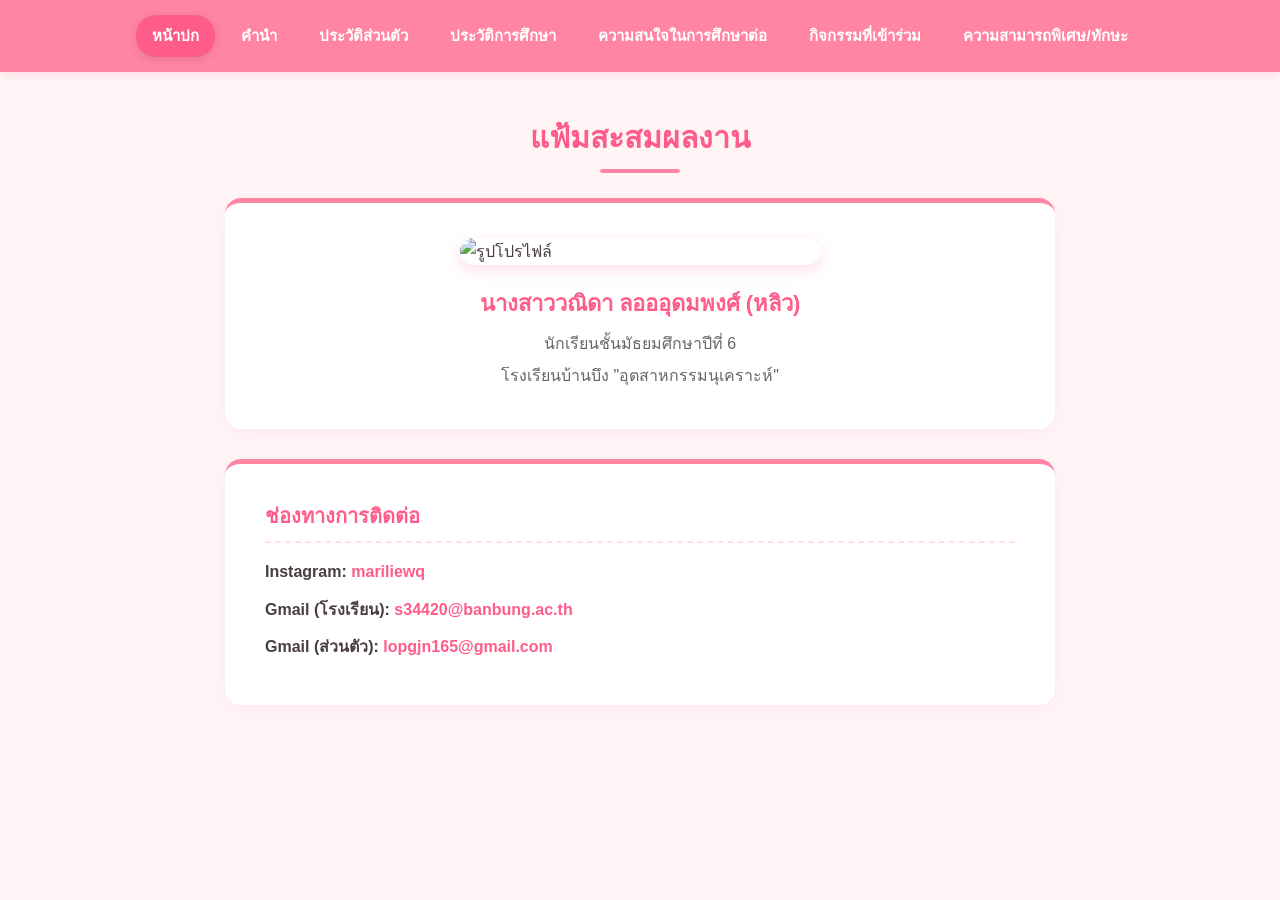
==== index.html @ e3c6001b "Add initial HTML structure for portfolio page" ====
<!DOCTYPE html>
<html lang="th">
<head>
    <meta charset="UTF-8">
    <meta name="viewport" content="width=device-width, initial-scale=1.0">
    <title>หน้าแรก - Portfolio</title>
    <link rel="stylesheet" href="style.css">
</head>
<body>

    <nav class="navbar">
        <a href="index.html" class="active">หน้าปก</a>
        <a href="foreword.html">คำนำ</a>
        <a href="profile.html">ประวัติส่วนตัว</a>
        <a href="education.html">ประวัติการศึกษา</a>
        <a href="interest.html">ความสนใจในการศึกษาต่อ</a>
        <a href="activities.html">กิจกรรมที่เข้าร่วม</a>
        <a href="skills.html">ความสามารถพิเศษ/ทักษะ</a>
    </nav>

    <main class="page-container">
        <h1 class="heading">แฟ้มสะสมผลงาน</h1>
        
        <div class="profile-card">
            <img src="banner.jpg" alt="รูปโปรไฟล์" class="profile-img">
            <div class="profile-details">
                <h2>นางสาววณิดา ลอออุดมพงศ์ (หลิว)</h2>
                <h3>นักเรียนชั้นมัธยมศึกษาปีที่ 6</h3>
                <h3>โรงเรียนบ้านบึง "อุตสาหกรรมนุเคราะห์"</h3>
            </div>
        </div>

        <section class="contact-box">
            <h2>ช่องทางการติดต่อ</h2>
            <p><strong>Instagram:</strong> <a href="https://instagram.com/mariliewq" target="_blank">mariliewq</a></p>
            <p><strong>Gmail (โรงเรียน):</strong> <a href="mailto:s34420@banbung.ac.th">s34420@banbung.ac.th</a></p>
            <p><strong>Gmail (ส่วนตัว):</strong> <a href="mailto:lopgjn165@gmail.com">lopgjn165@gmail.com</a></p>
        </section>
    </main>

</body>
</html>
---- style.css ----
* {
    box-sizing: border-box;
    margin: 0;
    padding: 0;
}

body {
    font-family: 'Sarabun', 'Tahoma', sans-serif;
    background-color: #fff5f7;
    color: #4a3e3e;
    line-height: 1.7;
}

/* Navbar ธีมสีชมพูเข้ม */
.navbar {
    background-color: #ff85a2;
    display: flex;
    justify-content: center;
    align-items: center;
    flex-wrap: wrap;
    padding: 12px 20px;
    position: sticky;
    top: 0;
    box-shadow: 0 3px 10px rgba(255, 133, 162, 0.2);
    z-index: 1000;
}

.navbar a {
    color: #ffffff;
    text-decoration: none;
    padding: 8px 16px;
    font-size: 15px;
    font-weight: 600;
    border-radius: 20px;
    margin: 3px 5px;
    transition: all 0.25s ease;
    white-space: nowrap;
}

.navbar a:hover, .navbar a.active {
    background-color: #ff5c8a;
    box-shadow: 0 2px 8px rgba(0, 0, 0, 0.1);
}

/* Container หลัก */
.page-container {
    width: 90%;
    max-width: 850px;
    margin: 40px auto;
    padding: 0 10px;
}

/* หัวข้อประจำหน้า */
.heading {
    font-size: 30px;
    font-weight: bold;
    text-align: center;
    color: #ff5c8a;
    margin-bottom: 25px;
    position: relative;
    padding-bottom: 10px;
}

.heading::after {
    content: '';
    position: absolute;
    bottom: 0;
    left: 50%;
    transform: translateX(-50%);
    width: 80px;
    height: 4px;
    background-color: #ff85a2;
    border-radius: 2px;
}

/* Card และ Box */
.profile-card, .content-card, .contact-box {
    background: #ffffff;
    border-radius: 16px;
    padding: 35px 40px;
    margin-bottom: 30px;
    box-shadow: 0 4px 20px rgba(255, 182, 193, 0.2);
    border-top: 5px solid #ff85a2;
}

.content-card h3 {
    font-size: 20px;
    color: #ff5c8a;
    margin-bottom: 12px;
}

/* รูปภาพ */
.profile-img, .content-img {
    width: 100%;
    max-width: 360px;
    height: auto;
    object-fit: cover;
    border-radius: 14px;
    display: block;
    margin: 0 auto 20px auto;
    box-shadow: 0 5px 15px rgba(255, 133, 162, 0.25);
}

/* รายการจุด bullets */
ul {
    padding-left: 20px;
    list-style-type: none;
}

ul li {
    font-size: 17px;
    margin-bottom: 12px;
    position: relative;
    padding-left: 25px;
}

ul li::before {
    content: "♥";
    color: #ff85a2;
    font-size: 18px;
    position: absolute;
    left: 0;
    top: 0;
}

/* หน้าปก & รายละเอียดส่วนตัว */
.profile-details {
    text-align: center;
}

.profile-details h2 {
    font-size: 22px;
    color: #ff5c8a;
    margin-bottom: 8px;
}

.profile-details h3 {
    font-size: 16px;
    color: #666;
    font-weight: normal;
    margin-bottom: 5px;
}

/* ติดต่อ */
.contact-box h2 {
    font-size: 20px;
    color: #ff5c8a;
    margin-bottom: 15px;
    border-bottom: 2px dashed #ffe0e6;
    padding-bottom: 8px;
}

.contact-box p {
    font-size: 16px;
    margin-bottom: 10px;
}

.contact-box a {
    color: #ff5c8a;
    text-decoration: none;
    font-weight: bold;
}

.contact-box a:hover {
    text-decoration: underline;
}

/* คำนำ */
.foreword-p {
    font-size: 17px;
    color: #4a3e3e;
    line-height: 1.8;
    text-indent: 2.5em;
    text-align: justify;
    margin-bottom: 20px;
}

.foreword-author {
    margin-top: 35px;
    text-align: right;
}

.foreword-author .author-label {
    font-weight: bold;
    color: #ff5c8a;
    margin-right: 6px;
}

.foreword-author .author-name {
    color: #ff85a2;
}

/* การศึกษา */
.edu-card p {
    font-size: 17px;
    margin-bottom: 16px;
    line-height: 1.6;
    display: flex;
    flex-wrap: wrap;
    align-items: center;
}

.edu-card .edu-level {
    font-weight: bold;
    color: #ff5c8a;
    margin-right: 8px;
    white-space: nowrap;
}

.edu-card .school-name {
    color: #555;
}

/* ความสนใจ */
.interest-single-p {
    font-size: 17px;
    color: #4a3e3e;
    line-height: 1.8;
    text-indent: 2.5em;
    text-align: justify;
    margin-bottom: 15px;
}

.target-card-center {
    text-align: center;
}

.target-card-center h3 {
    font-size: 22px;
    color: #ff5c8a;
    margin-bottom: 15px;
}

.target-text-single-line {
    font-size: 18px;
    line-height: 1.8;
}

.target-text-single-line .faculty-name {
    font-weight: bold;
    color: #ff5c8a;
    display: inline;
    margin-right: 8px;
}

.target-text-single-line .university-name {
    color: #666;
    display: inline;
}

/* กิจกรรม */
.activity-card {
    text-align: center;
    padding: 30px 25px;
    margin-bottom: 25px;
}

.activity-img-wrapper {
    display: flex;
    justify-content: center;
    align-items: center;
    margin-bottom: 20px;
}

.activity-img {
    max-width: 450px;
    width: 100%;
    height: auto;
    border-radius: 12px;
    box-shadow: 0 4px 15px rgba(255, 182, 193, 0.3);
}

.activity-desc {
    font-size: 16px;
    color: #4a3e3e;
    line-height: 1.7;
    text-align: left;
}

/* ทักษะ */
.skills-single-card {
    padding: 35px 40px;
}

.skill-item {
    margin-bottom: 25px;
}

.skill-item:last-child {
    margin-bottom: 0;
}

.skill-item .skill-title {
    font-size: 18px;
    font-weight: bold;
    color: #ff5c8a;
    text-align: left;
    margin-bottom: 10px;
    position: relative;
    padding-left: 22px;
}

.skill-item .skill-title::before {
    content: "♥";
    color: #ff85a2;
    font-size: 18px;
    position: absolute;
    left: 0;
    top: -1px;
}

/* Responsive */
@media (max-width: 600px) {
    .page-container {
        width: 95%;
        margin: 20px auto;
    }
    .profile-card, .content-card, .contact-box {
        padding: 20px 20px;
    }
    .heading {
        font-size: 24px;
    }
    .edu-card p, .activity-desc, ul li, .foreword-p, .interest-single-p {
        font-size: 15px;
    }
}
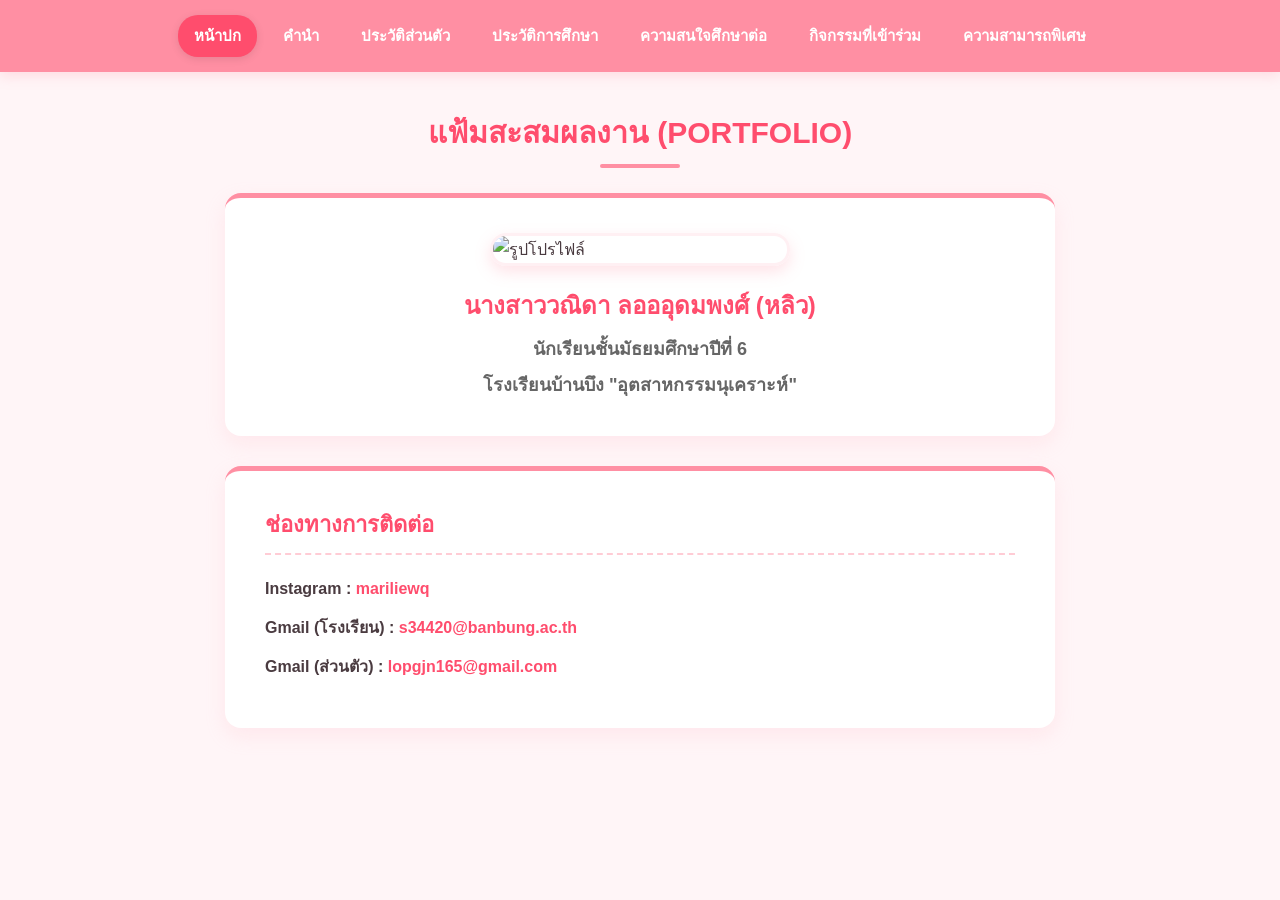
==== commit 6ecbe9be: "Update index.html" ====
--- a/index.html
+++ b/index.html
@@ -4,7 +4,7 @@
     <meta charset="UTF-8">
     <meta name="viewport" content="width=device-width, initial-scale=1.0">
     <title>หน้าแรก - Portfolio</title>
-    <link rel="stylesheet" href="style.css">
+    <link rel="stylesheet" href="style.css?v=1">
 </head>
 <body>
 
@@ -13,28 +13,30 @@
         <a href="foreword.html">คำนำ</a>
         <a href="profile.html">ประวัติส่วนตัว</a>
         <a href="education.html">ประวัติการศึกษา</a>
-        <a href="interest.html">ความสนใจในการศึกษาต่อ</a>
+        <a href="interest.html">ความสนใจศึกษาต่อ</a>
         <a href="activities.html">กิจกรรมที่เข้าร่วม</a>
-        <a href="skills.html">ความสามารถพิเศษ/ทักษะ</a>
+        <a href="skills.html">ความสามารถพิเศษ</a>
     </nav>
 
     <main class="page-container">
-        <h1 class="heading">แฟ้มสะสมผลงาน</h1>
+        <h1 class="heading">แฟ้มสะสมผลงาน (PORTFOLIO)</h1>
         
         <div class="profile-card">
-            <img src="banner.jpg" alt="รูปโปรไฟล์" class="profile-img">
-            <div class="profile-details">
-                <h2>นางสาววณิดา ลอออุดมพงศ์ (หลิว)</h2>
-                <h3>นักเรียนชั้นมัธยมศึกษาปีที่ 6</h3>
-                <h3>โรงเรียนบ้านบึง "อุตสาหกรรมนุเคราะห์"</h3>
+            <!-- ใส่รูปภาพโปรไฟล์ของคุณที่นี่ -->
+            <img src="profile.jpg" alt="รูปโปรไฟล์" class="profile-img">
+           
+            <div class="profile-details" style="text-align: center;">
+                <h2 style="color: #ff4d6d; font-size: 24px; margin-bottom: 8px;">นางสาววณิดา ลอออุดมพงศ์ (หลิว)</h2>
+                <h3 style="font-size: 18px; color: #666; margin-bottom: 5px;">นักเรียนชั้นมัธยมศึกษาปีที่ 6</h3>
+                <h3 style="font-size: 18px; color: #666;">โรงเรียนบ้านบึง "อุตสาหกรรมนุเคราะห์"</h3>
             </div>
         </div>
 
         <section class="contact-box">
             <h2>ช่องทางการติดต่อ</h2>
-            <p><strong>Instagram:</strong> <a href="https://instagram.com/mariliewq" target="_blank">mariliewq</a></p>
-            <p><strong>Gmail (โรงเรียน):</strong> <a href="mailto:s34420@banbung.ac.th">s34420@banbung.ac.th</a></p>
-            <p><strong>Gmail (ส่วนตัว):</strong> <a href="mailto:lopgjn165@gmail.com">lopgjn165@gmail.com</a></p>
+            <p><strong>Instagram :</strong> <a href="https://instagram.com/mariliewq" target="_blank">mariliewq</a></p>
+            <p><strong>Gmail (โรงเรียน) :</strong> <a href="mailto:s34420@banbung.ac.th">s34420@banbung.ac.th</a></p>
+            <p><strong>Gmail (ส่วนตัว) :</strong> <a href="mailto:lopgjn165@gmail.com">lopgjn165@gmail.com</a></p>
         </section>
     </main>
 
--- a/style.css
+++ b/style.css
@@ -1,3 +1,6 @@
+/* ==========================================
+   Global & Typography Settings
+   ========================================== */
 * {
     box-sizing: border-box;
     margin: 0;
@@ -6,14 +9,16 @@
 
 body {
     font-family: 'Sarabun', 'Tahoma', sans-serif;
-    background-color: #fff5f7;
-    color: #4a3e3e;
+    background-color: #fff5f7; /* ชมพูอ่อนพาสเทล */
+    color: #4a3b40;
     line-height: 1.7;
 }
 
-/* Navbar ธีมสีชมพูเข้ม */
+/* ==========================================
+   Navbar (แถบเมนูสีชมพู)
+   ========================================== */
 .navbar {
-    background-color: #ff85a2;
+    background-color: #ff8fa3; /* สีชมพูน่ารักหลัก */
     display: flex;
     justify-content: center;
     align-items: center;
@@ -21,7 +26,7 @@
     padding: 12px 20px;
     position: sticky;
     top: 0;
-    box-shadow: 0 3px 10px rgba(255, 133, 162, 0.2);
+    box-shadow: 0 4px 12px rgba(255, 143, 163, 0.25);
     z-index: 1000;
 }
 
@@ -31,31 +36,32 @@
     padding: 8px 16px;
     font-size: 15px;
     font-weight: 600;
-    border-radius: 20px;
+    border-radius: 20px; /* ขอบมนน่ารัก */
     margin: 3px 5px;
     transition: all 0.25s ease;
     white-space: nowrap;
 }
 
 .navbar a:hover, .navbar a.active {
-    background-color: #ff5c8a;
+    background-color: #ff4d6d; /* สีชมพูเข้มสดใส */
     box-shadow: 0 2px 8px rgba(0, 0, 0, 0.1);
 }
 
-/* Container หลัก */
+/* ==========================================
+   Layout Containers & Headers
+   ========================================== */
 .page-container {
     width: 90%;
     max-width: 850px;
-    margin: 40px auto;
+    margin: 35px auto;
     padding: 0 10px;
 }
 
-/* หัวข้อประจำหน้า */
 .heading {
     font-size: 30px;
     font-weight: bold;
     text-align: center;
-    color: #ff5c8a;
+    color: #ff4d6d;
     margin-bottom: 25px;
     position: relative;
     padding-bottom: 10px;
@@ -69,41 +75,46 @@
     transform: translateX(-50%);
     width: 80px;
     height: 4px;
-    background-color: #ff85a2;
-    border-radius: 2px;
-}
-
-/* Card และ Box */
+    background-color: #ff8fa3;
+    border-radius: 4px;
+}
+
+/* ==========================================
+   Card Styling
+   ========================================== */
 .profile-card, .content-card, .contact-box {
     background: #ffffff;
     border-radius: 16px;
     padding: 35px 40px;
     margin-bottom: 30px;
-    box-shadow: 0 4px 20px rgba(255, 182, 193, 0.2);
-    border-top: 5px solid #ff85a2;
+    box-shadow: 0 8px 20px rgba(255, 182, 193, 0.2);
+    border-top: 5px solid #ff8fa3;
 }
 
 .content-card h3 {
     font-size: 20px;
-    color: #ff5c8a;
+    color: #ff4d6d;
     margin-bottom: 12px;
 }
 
-/* รูปภาพ */
+/* ==========================================
+   Profile & Content Images
+   ========================================== */
 .profile-img, .content-img {
     width: 100%;
-    max-width: 360px;
+    max-width: 300px;
     height: auto;
     object-fit: cover;
-    border-radius: 14px;
+    border-radius: 16px;
     display: block;
     margin: 0 auto 20px auto;
-    box-shadow: 0 5px 15px rgba(255, 133, 162, 0.25);
-}
-
-/* รายการจุด bullets */
+    box-shadow: 0 6px 15px rgba(255, 143, 163, 0.25);
+    border: 3px solid #fff0f3;
+}
+
+/* Lists Styling */
 ul {
-    padding-left: 20px;
+    padding-left: 10px;
     list-style-type: none;
 }
 
@@ -111,64 +122,118 @@
     font-size: 17px;
     margin-bottom: 12px;
     position: relative;
-    padding-left: 25px;
+    padding-left: 28px;
 }
 
 ul li::before {
     content: "♥";
-    color: #ff85a2;
+    color: #ff758f;
     font-size: 18px;
     position: absolute;
     left: 0;
-    top: 0;
-}
-
-/* หน้าปก & รายละเอียดส่วนตัว */
-.profile-details {
-    text-align: center;
-}
-
-.profile-details h2 {
+    top: 0px;
+}
+
+/* Contact Section */
+.contact-box h2 {
     font-size: 22px;
-    color: #ff5c8a;
-    margin-bottom: 8px;
-}
-
-.profile-details h3 {
-    font-size: 16px;
-    color: #666;
-    font-weight: normal;
-    margin-bottom: 5px;
-}
-
-/* ติดต่อ */
-.contact-box h2 {
-    font-size: 20px;
-    color: #ff5c8a;
-    margin-bottom: 15px;
-    border-bottom: 2px dashed #ffe0e6;
-    padding-bottom: 8px;
+    color: #ff4d6d;
+    margin-bottom: 20px;
+    border-bottom: 2px dashed #ffccd5;
+    padding-bottom: 10px;
 }
 
 .contact-box p {
     font-size: 16px;
-    margin-bottom: 10px;
+    margin-bottom: 12px;
 }
 
 .contact-box a {
-    color: #ff5c8a;
+    color: #ff4d6d;
     text-decoration: none;
-    font-weight: bold;
+    font-weight: 600;
 }
 
 .contact-box a:hover {
     text-decoration: underline;
 }
 
-/* คำนำ */
-.foreword-p {
+/* ==========================================
+   Interest Page Styles
+   ========================================== */
+.interest-single-p {
     font-size: 17px;
-    color: #4a3e3e;
+    color: #4a3b40;
+    line-height: 1.8;
+    text-indent: 2.5em !important;
+    text-align: justify;
+    margin-bottom: 16px;
+}
+
+.target-card-center {
+    text-align: center !important;
+}
+
+.university-grid {
+    display: grid;
+    grid-template-columns: repeat(2, 1fr);
+    gap: 20px;
+    margin-top: 20px;
+}
+
+.uni-item {
+    background: #fff0f3;
+    padding: 20px;
+    border-radius: 12px;
+    border: 1px solid #ffccd5;
+}
+
+.uni-logo {
+    width: 120px;
+    height: 120px;
+    object-fit: contain;
+    margin-bottom: 10px;
+}
+
+.uni-item .faculty-name {
+    font-weight: bold;
+    color: #ff4d6d;
+    font-size: 18px;
+    display: block;
+}
+
+.uni-item .university-name {
+    color: #555;
+    font-size: 16px;
+}
+
+/* ==========================================
+   Education Page Styles
+   ========================================== */
+.edu-card p {
+    font-size: 18px;
+    margin-bottom: 16px;
+    display: flex;
+    flex-wrap: wrap;
+    align-items: center;
+}
+
+.edu-card .edu-level {
+    font-weight: 700;
+    color: #ff4d6d !important;
+    margin-right: 8px;
+}
+
+.edu-card .school-name {
+    color: #555555;
+}
+
+/* ==========================================
+   Foreword Page Styles
+   ========================================== */
+.content-card p.foreword-p {
+    font-size: 17px;
+    color: #4a3b40;
     line-height: 1.8;
     text-indent: 2.5em;
     text-align: justify;
@@ -176,114 +241,76 @@
 }
 
 .foreword-author {
-    margin-top: 35px;
-    text-align: right;
+    margin-top: 30px;
+    text-align: right !important;
 }
 
 .foreword-author .author-label {
-    font-weight: bold;
-    color: #ff5c8a;
+    font-weight: 700;
+    color: #ff4d6d !important;
     margin-right: 6px;
 }
 
 .foreword-author .author-name {
-    color: #ff85a2;
-}
-
-/* การศึกษา */
-.edu-card p {
-    font-size: 17px;
-    margin-bottom: 16px;
-    line-height: 1.6;
-    display: flex;
-    flex-wrap: wrap;
-    align-items: center;
-}
-
-.edu-card .edu-level {
-    font-weight: bold;
-    color: #ff5c8a;
-    margin-right: 8px;
-    white-space: nowrap;
-}
-
-.edu-card .school-name {
-    color: #555;
-}
-
-/* ความสนใจ */
-.interest-single-p {
-    font-size: 17px;
-    color: #4a3e3e;
-    line-height: 1.8;
-    text-indent: 2.5em;
-    text-align: justify;
-    margin-bottom: 15px;
-}
-
-.target-card-center {
-    text-align: center;
-}
-
-.target-card-center h3 {
-    font-size: 22px;
-    color: #ff5c8a;
-    margin-bottom: 15px;
-}
-
-.target-text-single-line {
-    font-size: 18px;
-    line-height: 1.8;
-}
-
-.target-text-single-line .faculty-name {
-    font-weight: bold;
-    color: #ff5c8a;
-    display: inline;
-    margin-right: 8px;
-}
-
-.target-text-single-line .university-name {
-    color: #666;
-    display: inline;
-}
-
-/* กิจกรรม */
+    font-weight: 600;
+    color: #ff8fa3 !important;
+}
+
+.foreword-image-container {
+    display: flex;
+    justify-content: center;
+    margin-top: 25px;
+}
+
+.foreword-img {
+    width: 100%;
+    max-width: 380px;
+    border-radius: 16px;
+    box-shadow: 0 4px 15px rgba(255, 143, 163, 0.2);
+}
+
+/* ==========================================
+   Activities Page Styles
+   ========================================== */
 .activity-card {
-    text-align: center;
-    padding: 30px 25px;
-    margin-bottom: 25px;
+    text-align: center !important;
+    padding: 30px 25px !important;
 }
 
 .activity-img-wrapper {
     display: flex;
     justify-content: center;
-    align-items: center;
     margin-bottom: 20px;
 }
 
 .activity-img {
-    max-width: 450px;
+    max-width: 480px;
     width: 100%;
     height: auto;
     border-radius: 12px;
-    box-shadow: 0 4px 15px rgba(255, 182, 193, 0.3);
+    box-shadow: 0 4px 15px rgba(0, 0, 0, 0.08);
 }
 
 .activity-desc {
     font-size: 16px;
-    color: #4a3e3e;
+    color: #4a3b40;
     line-height: 1.7;
     text-align: left;
-}
-
-/* ทักษะ */
+    background: #fff0f3;
+    padding: 15px 20px;
+    border-radius: 10px;
+    border-left: 4px solid #ff758f;
+}
+
+/* ==========================================
+   Skills Page Styles (Vertical Clean Layout)
+   ========================================== */
 .skills-single-card {
-    padding: 35px 40px;
+    padding: 40px !important;
 }
 
 .skill-item {
-    margin-bottom: 25px;
+    margin-bottom: 35px;
 }
 
 .skill-item:last-child {
@@ -291,37 +318,43 @@
 }
 
 .skill-item .skill-title {
-    font-size: 18px;
+    font-size: 20px;
     font-weight: bold;
-    color: #ff5c8a;
-    text-align: left;
-    margin-bottom: 10px;
+    color: #ff4d6d !important;
+    margin-bottom: 15px;
+    display: block;
     position: relative;
-    padding-left: 22px;
+    padding-left: 25px;
 }
 
 .skill-item .skill-title::before {
     content: "♥";
-    color: #ff85a2;
-    font-size: 18px;
+    color: #ff758f;
+    font-size: 20px;
     position: absolute;
     left: 0;
-    top: -1px;
-}
-
-/* Responsive */
+    top: -2px;
+}
+
+.skill-item .skill-img-wrapper {
+    display: flex;
+    justify-content: center;
+}
+
+.skill-item .skill-img {
+    width: 100%;
+    max-width: 500px;
+    height: 280px;
+    object-fit: cover;
+    border-radius: 12px;
+    box-shadow: 0 4px 12px rgba(255, 143, 163, 0.2);
+}
+
+/* Responsive design */
 @media (max-width: 600px) {
-    .page-container {
-        width: 95%;
-        margin: 20px auto;
-    }
-    .profile-card, .content-card, .contact-box {
-        padding: 20px 20px;
-    }
-    .heading {
-        font-size: 24px;
-    }
-    .edu-card p, .activity-desc, ul li, .foreword-p, .interest-single-p {
-        font-size: 15px;
-    }
-}
+    .page-container { width: 95%; }
+    .university-grid { grid-template-columns: 1fr; }
+    .profile-card, .content-card, .contact-box { padding: 20px; }
+    .heading { font-size: 24px; }
+    .skill-item .skill-img { height: 200px; }
+}
